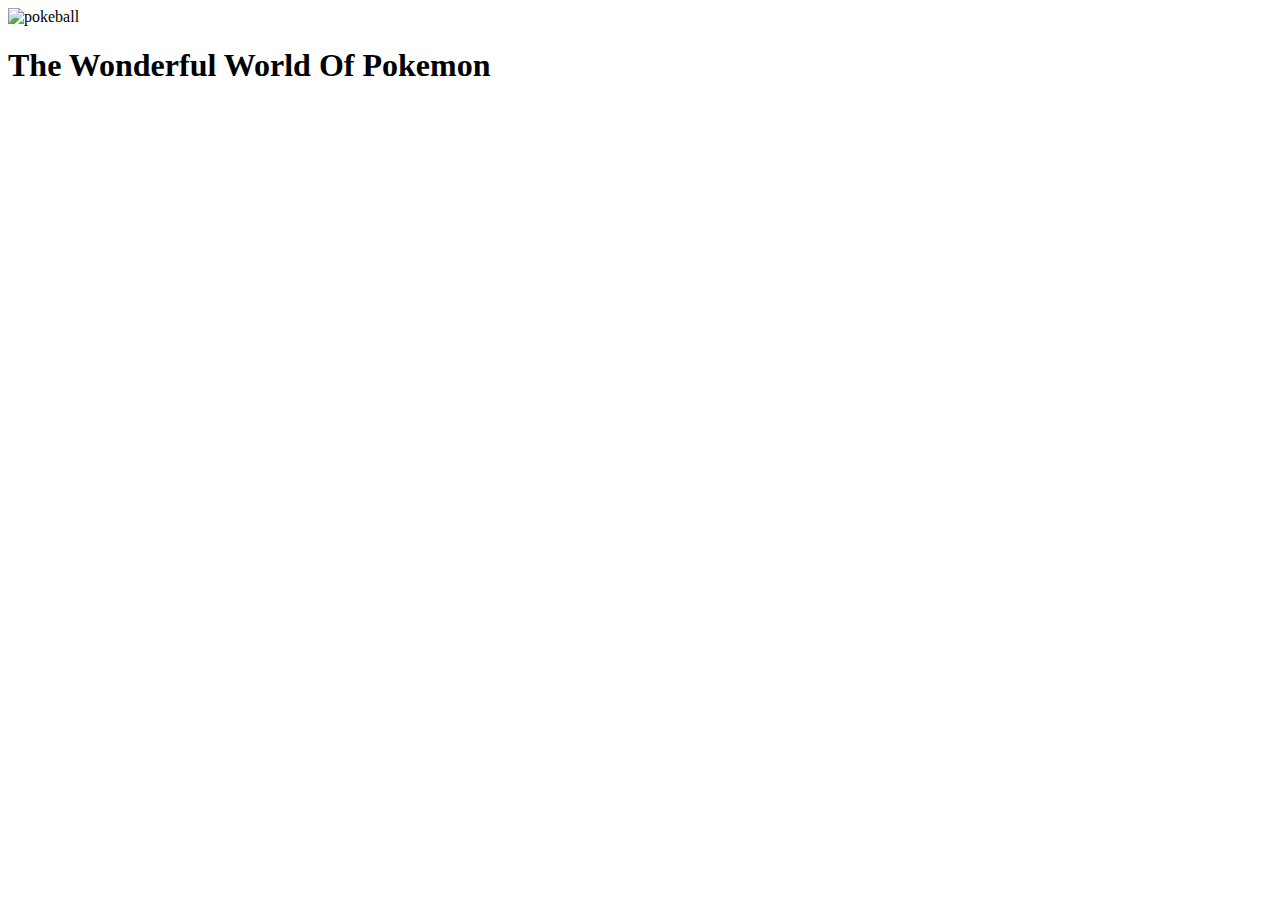
==== index.html @ ad575fcd "name change" ====
<!DOCTYPE html>
<html lang="en" dir="ltr">

<head>
    <title>Pokemon Project</title>
    <link rel="stylesheet" href="style.css">
    <meta charset="utf-8" />
</head>

<Body>
    <div>
        <header>
            <img src="images/pokemonbanner.jpg" alt="pokeball" />
            <h1>The Wonderful World Of Pokemon</h1>
        </header>
    </div>









</Body>

</html>
---- style.css ----
img {
    width: 1200px;
    height: 600px;
}
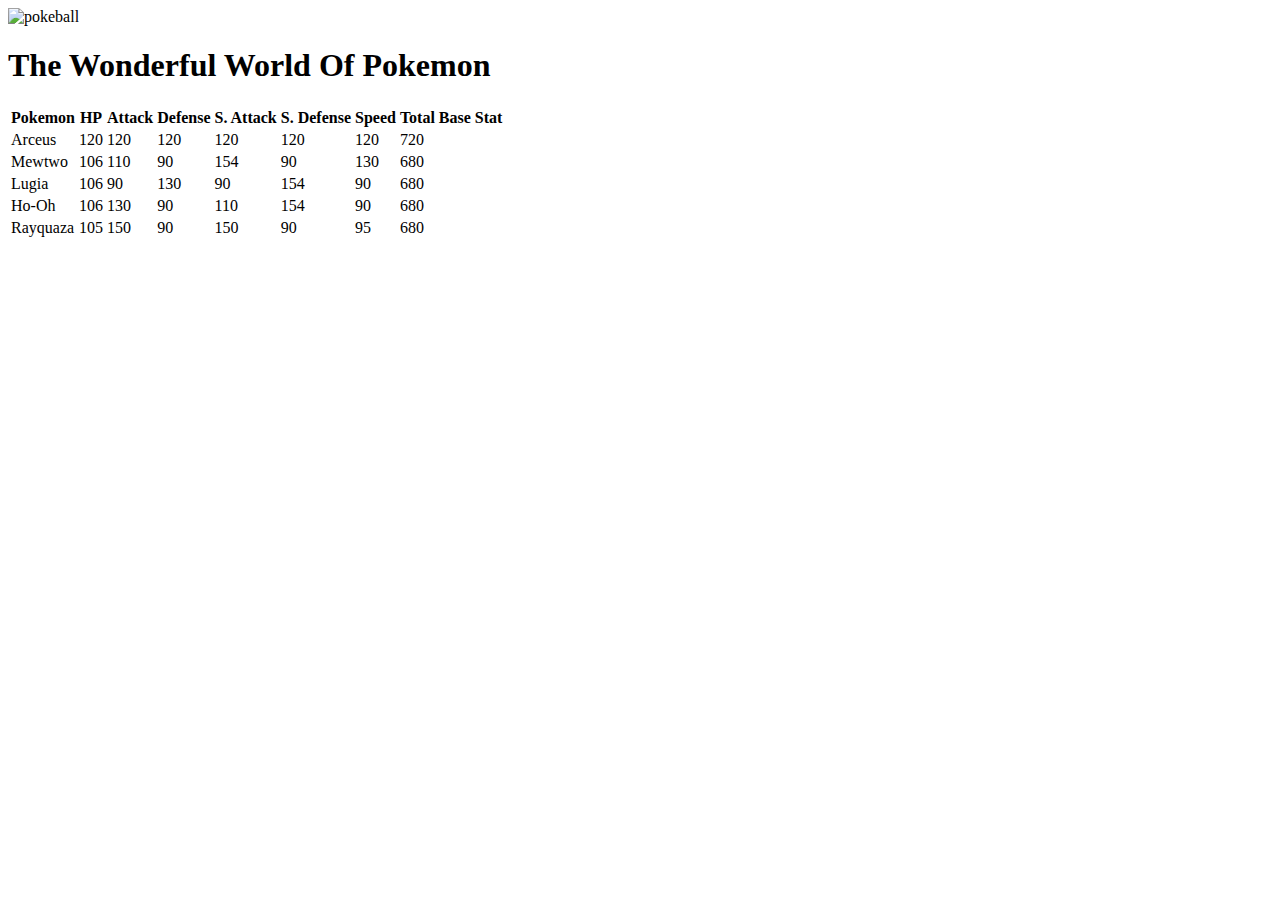
==== commit db448cb3: "table" ====
--- a/index.html
+++ b/index.html
@@ -13,7 +13,77 @@
             <img src="images/pokemonbanner.jpg" alt="pokeball" />
             <h1>The Wonderful World Of Pokemon</h1>
         </header>
-    </div>
+
+        <div id="leftcol">
+            <table>
+                <tr>
+                    <th>Pokemon</th>
+                    <th>HP</th>
+                    <th>Attack</th>
+                    <th>Defense</th>
+                    <th>S. Attack</th>
+                    <th>S. Defense</th>
+                    <th>Speed</th>
+                    <th>Total Base Stat</th>
+                </tr>
+
+                <tr>
+                    <td>Arceus</td>
+                    <td>120</td>
+                    <td>120</td>
+                    <td>120</td>
+                    <td>120</td>
+                    <td>120</td>
+                    <td>120</td>
+                    <td>720</td>
+                </tr>
+
+                <tr>
+                    <td>Mewtwo</td>
+                    <td>106</td>
+                    <td>110</td>
+                    <td>90</td>
+                    <td>154</td>
+                    <td>90</td>
+                    <td>130</td>
+                    <td>680</td>
+                </tr>
+
+                <tr>
+                    <td>Lugia</td>
+                    <td>106</td>
+                    <td>90</td>
+                    <td>130</td>
+                    <td>90</td>
+                    <td>154</td>
+                    <td>90</td>
+                    <td>680</td>
+                </tr>
+
+                <tr>
+                    <td>Ho-Oh</td>
+                    <td>106</td>
+                    <td>130</td>
+                    <td>90</td>
+                    <td>110</td>
+                    <td>154</td>
+                    <td>90</td>
+                    <td>680</td>
+                </tr>
+
+                <tr>
+                    <td>Rayquaza</td>
+                    <td>105</td>
+                    <td>150</td>
+                    <td>90</td>
+                    <td>150</td>
+                    <td>90</td>
+                    <td>95</td>
+                    <td>680</td>
+                </tr>
+
+            </table>
+        </div>
 
 
 
@@ -21,7 +91,7 @@
 
 
 
-
+    </div>
 
 </Body>
 
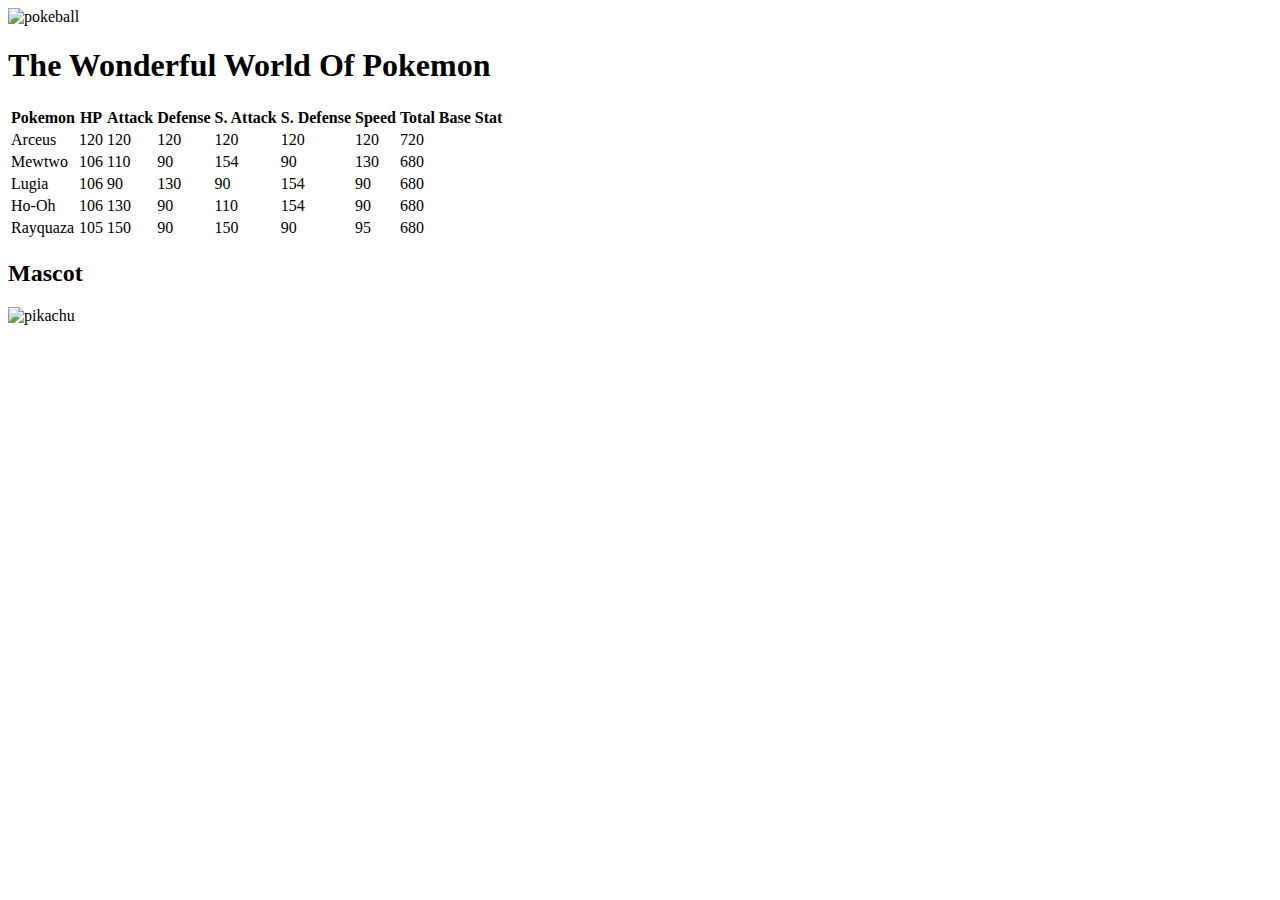
==== commit 65909f49: "mascot image" ====
--- a/index.html
+++ b/index.html
@@ -85,9 +85,11 @@
             </table>
         </div>
 
+        <div id="rightcol">
+            <h2>Mascot</h2>
+            <img src="images/pikachu.jpg" alt="pikachu" />
 
-
-
+        </div>
 
 
 
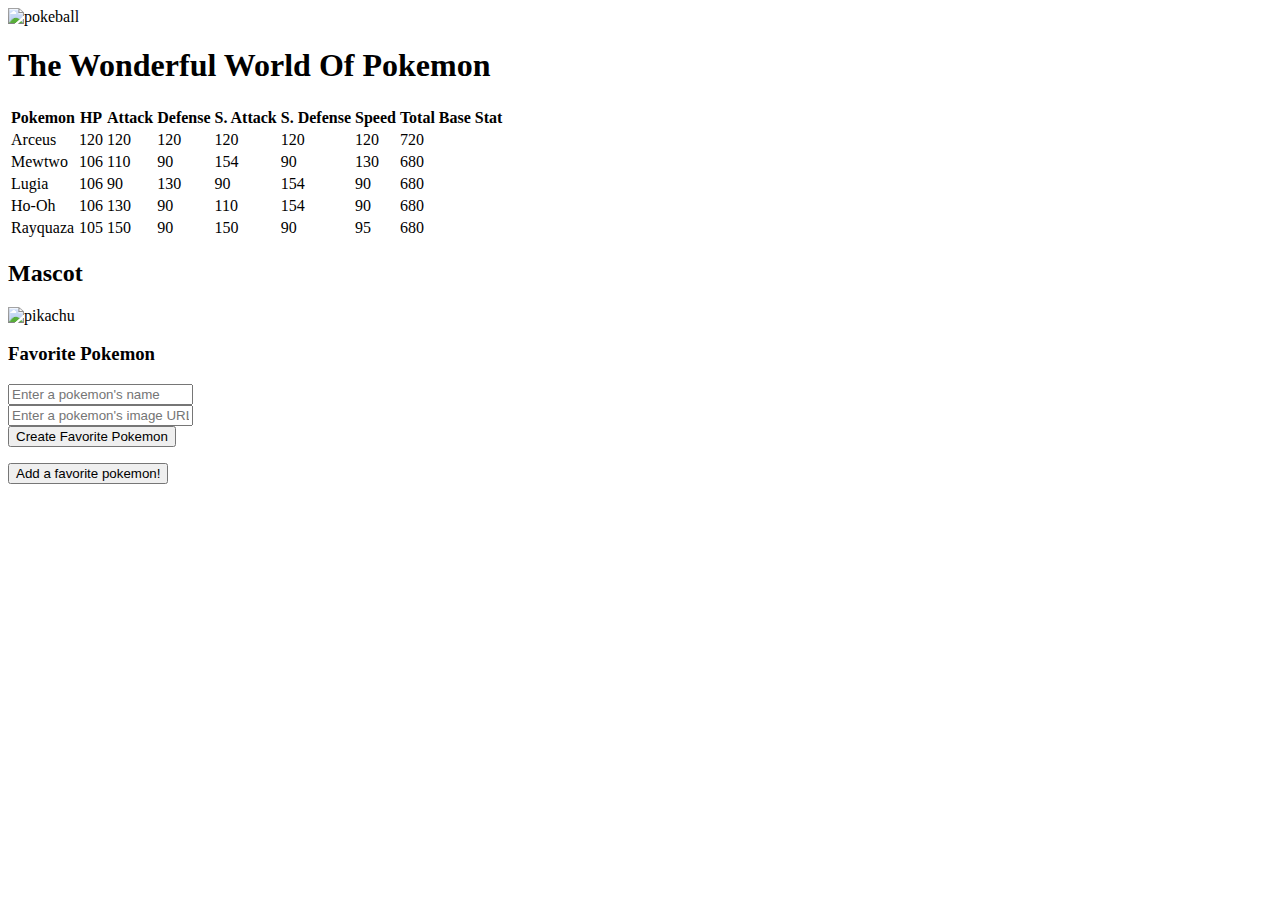
==== commit 5972cd5d: "js file added, form added" ====
--- a/index.html
+++ b/index.html
@@ -91,6 +91,26 @@
 
         </div>
 
+        <div>
+
+            <form class="add-favorite-pokemon">
+                <h3>Favorite Pokemon</h3>
+
+                <input type="text" name="name" value="" placeholder="Enter a pokemon's name" class="input-text" />
+                <br />
+                <input type="text" name="image" value="" placeholder="Enter a pokemon's image URL..."
+                    class="input-text" />
+                <br />
+                <input type="submit" name="submit" value="Create Favorite Pokemon" class="submit" />
+            </form>
+
+        </div>
+        <p>
+            <button id="new-favorite-btn">Add a favorite pokemon!</button>
+        </p>
+
+        <div id="pokemon-collection"></div>
+        <script type="text/javascript" src="script.js"></script>
 
 
     </div>
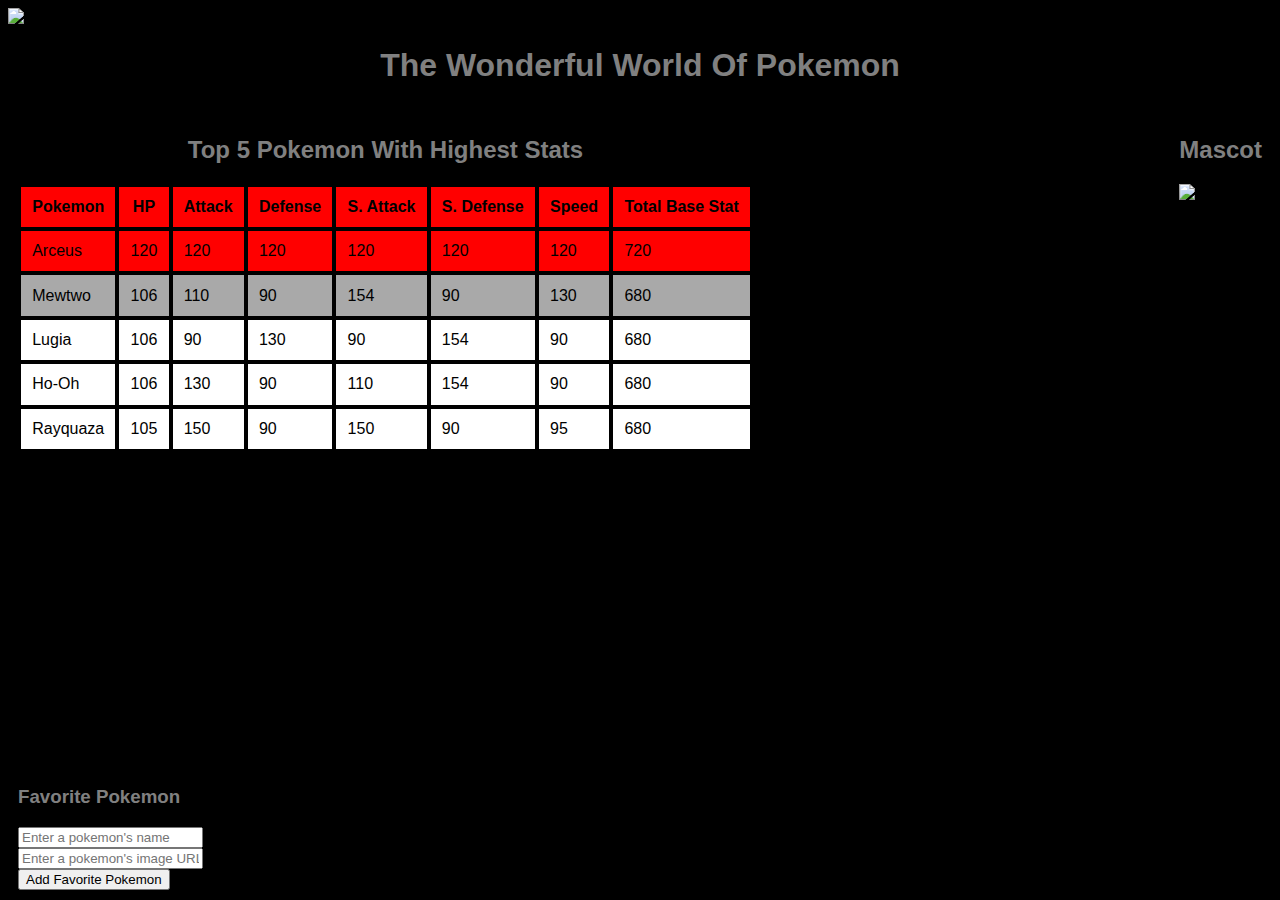
==== commit 2ff1dffc: "h2" ====
--- a/index.html
+++ b/index.html
@@ -15,6 +15,7 @@
         </header>
 
         <div id="leftcol">
+            <h2>Top 5 Pokemon With Highest Stats</h2>
             <table>
                 <tr>
                     <th>Pokemon</th>
@@ -91,7 +92,7 @@
 
         </div>
 
-        <div>
+        <div id="form">
 
             <form class="add-favorite-pokemon">
                 <h3>Favorite Pokemon</h3>
@@ -101,13 +102,11 @@
                 <input type="text" name="image" value="" placeholder="Enter a pokemon's image URL..."
                     class="input-text" />
                 <br />
-                <input type="submit" name="submit" value="Create Favorite Pokemon" class="submit" />
+                <input type="submit" name="submit" value="Add Favorite Pokemon" class="submit" />
             </form>
 
         </div>
-        <p>
-            <button id="new-favorite-btn">Add a favorite pokemon!</button>
-        </p>
+
 
         <div id="pokemon-collection"></div>
         <script type="text/javascript" src="script.js"></script>
--- a/style.css
+++ b/style.css
@@ -1,4 +1,60 @@
+body {
+    background-image: url("images/corrugation.png");
+    background-color: black;
+    font-family: 'Segoe UI', Tahoma, Geneva, Verdana, sans-serif;
+}
+
+h1 {
+    text-align: center;
+    color: gray;
+}
+
 img {
     width: 1200px;
     height: 600px;
+}
+
+#leftcol {
+    float: left;
+    margin: 10px;
+}
+
+td, th { border: 1px solid black;
+    padding: 0.7em;
+    font-family: 'Segoe UI', Tahoma, Geneva, Verdana, sans-serif; }
+
+    tr:nth-of-type(1), tr:nth-of-type(2) {background-color: red;}
+
+tr:nth-of-type(3) {background-color: darkgray;}
+
+tr:nth-of-type(4), tr:nth-of-type(5), tr:nth-of-type(6) {background-color:white;}
+
+
+#rightcol {
+    float: right;
+    margin: 10px;
+}
+
+#leftcol h2 {
+    text-align: center;
+    color: gray;
+}
+#rightcol h2 {
+    text-align: center;
+    color: gray;
+}
+
+h3 {
+    color: gray;
+}
+
+img[src="images/pikachu.jpg"] {
+    width: 400px;
+    height: 400px;
+}
+
+#form {
+    position: absolute;
+    bottom: 0;
+    margin: 10px;
 }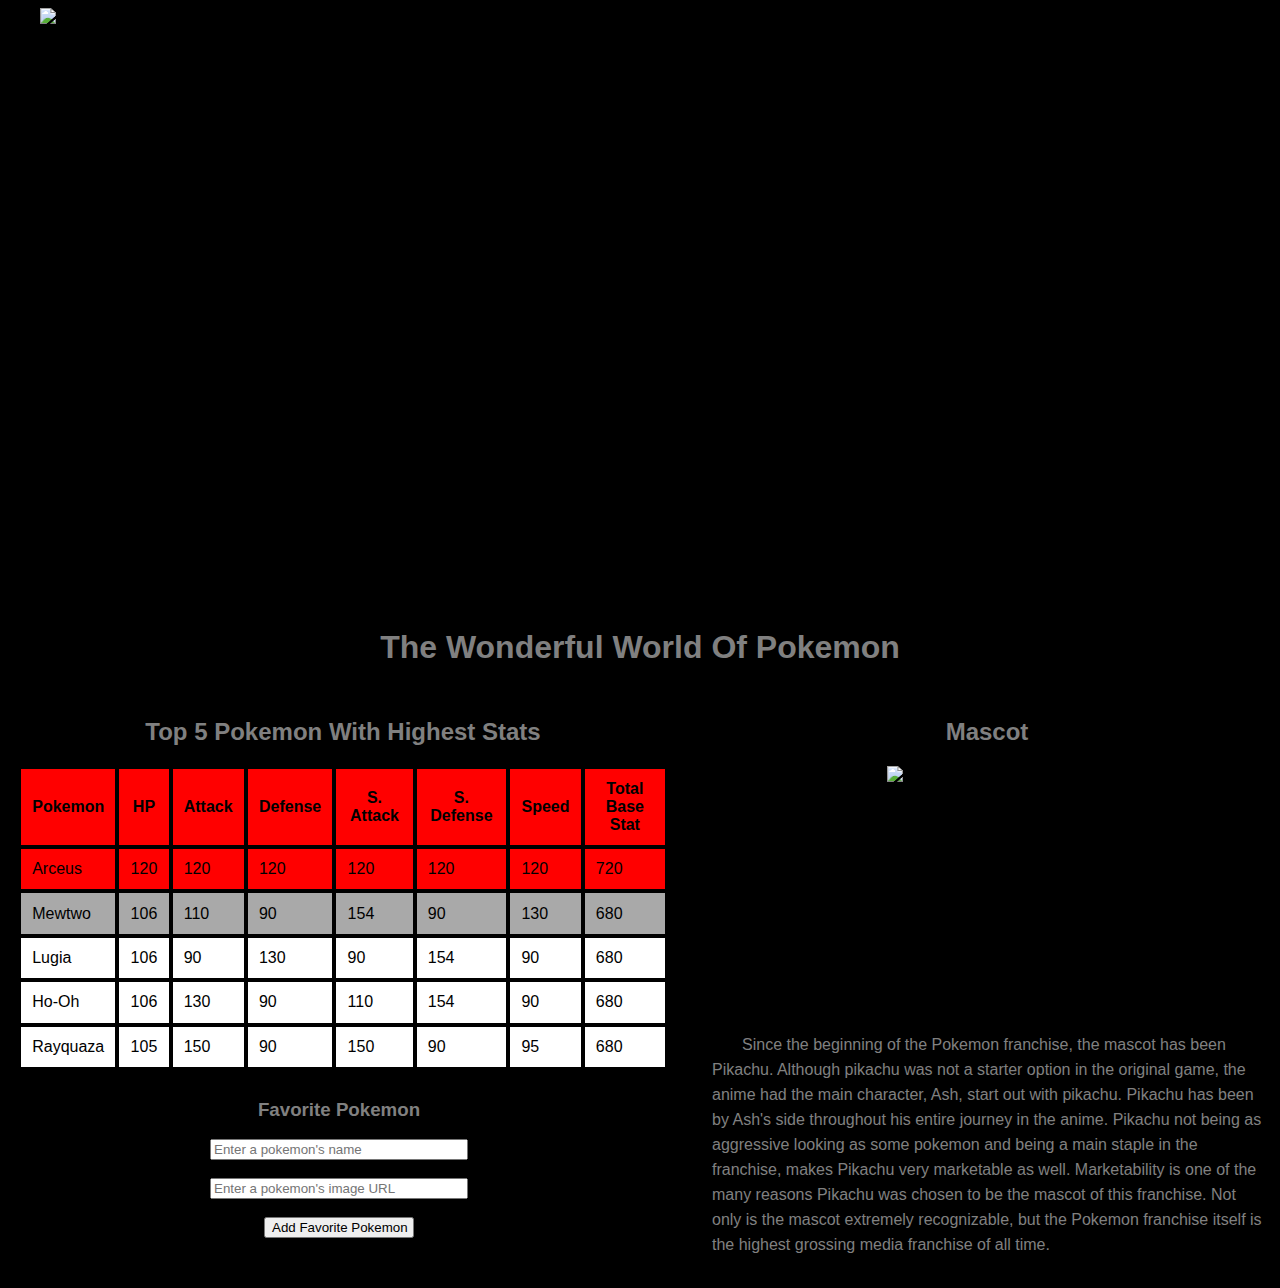
==== commit 9f401937: "update/revise p text" ====
--- a/index.html
+++ b/index.html
@@ -5,10 +5,12 @@
     <title>Pokemon Project</title>
     <link rel="stylesheet" href="style.css">
     <meta charset="utf-8" />
+    <meta http-equiv="X-UA-Compatible" content="IE=edge" />
+    <meta name="viewport" content="width=device-width, initial-scale=1.0" />
 </head>
 
 <Body>
-    <div>
+    <div id="container">
         <header>
             <img src="images/pokemonbanner.jpg" alt="pokeball" />
             <h1>The Wonderful World Of Pokemon</h1>
@@ -89,28 +91,39 @@
         <div id="rightcol">
             <h2>Mascot</h2>
             <img src="images/pikachu.jpg" alt="pikachu" />
+            <p> Since the beginning of the Pokemon franchise, the mascot has been Pikachu. Although pikachu was not a
+                starter
+                option in the original game, the anime had the main character, Ash, start out with pikachu. Pikachu has
+                been by Ash's side throughout his entire journey in the anime. Pikachu not being as aggressive looking
+                as some pokemon and being a main staple in the franchise, makes Pikachu very marketable as well.
+                Marketability is one of the
+                many reasons Pikachu was chosen to be the mascot of this franchise. Not only is the mascot extremely
+                recognizable, but the Pokemon franchise itself is the highest grossing media franchise of all time.
+            </p>
+        </div>
+
+        <div id="form-section">
+
+            <div id="form">
+
+                <form class="add-favorite-pokemon">
+                    <h3>Favorite Pokemon</h3>
+
+                    <input type="text" name="name" value="" placeholder="Enter a pokemon's name" class="input-text" />
+                    <br />
+                    <input type="text" name="image" value="" placeholder="Enter a pokemon's image URL"
+                        class="input-text" />
+                    <br />
+                    <input type="submit" name="submit" value="Add Favorite Pokemon" class="submit" />
+                </form>
+
+            </div>
+
+
+            <div id="pokemon-collection"></div>
+            <script type="text/javascript" src="script.js"></script>
 
         </div>
-
-        <div id="form">
-
-            <form class="add-favorite-pokemon">
-                <h3>Favorite Pokemon</h3>
-
-                <input type="text" name="name" value="" placeholder="Enter a pokemon's name" class="input-text" />
-                <br />
-                <input type="text" name="image" value="" placeholder="Enter a pokemon's image URL..."
-                    class="input-text" />
-                <br />
-                <input type="submit" name="submit" value="Add Favorite Pokemon" class="submit" />
-            </form>
-
-        </div>
-
-
-        <div id="pokemon-collection"></div>
-        <script type="text/javascript" src="script.js"></script>
-
 
     </div>
 
--- a/style.css
+++ b/style.css
@@ -2,6 +2,12 @@
     background-image: url("images/corrugation.png");
     background-color: black;
     font-family: 'Segoe UI', Tahoma, Geneva, Verdana, sans-serif;
+}
+
+img[src="images/pokemonbanner.jpg"] {
+    display: block;
+    margin-left: auto;
+    margin-right: auto;
 }
 
 h1 {
@@ -17,6 +23,7 @@
 #leftcol {
     float: left;
     margin: 10px;
+    width: 650px;
 }
 
 td, th { border: 1px solid black;
@@ -33,6 +40,7 @@
 #rightcol {
     float: right;
     margin: 10px;
+    width: 550px;
 }
 
 #leftcol h2 {
@@ -44,17 +52,60 @@
     color: gray;
 }
 
+p {
+    color: gray;
+    font-family: 'Segoe UI', Tahoma, Geneva, Verdana, sans-serif;
+    text-indent: 30px;
+    line-height: 25px;
+}
+
 h3 {
     color: gray;
+    text-align: center;
 }
 
 img[src="images/pikachu.jpg"] {
-    width: 400px;
-    height: 400px;
+    width: 200px;
+    height: 250px;
+    display: block;
+    margin-left: auto;
+    margin-right: auto;
 }
 
+#form-section {
+   float: left;
+   clear: left;
+   margin-bottom: 20px;
+   margin-left: 10px;
+} 
+
 #form {
-    position: absolute;
-    bottom: 0;
-    margin: 10px;
+    margin-left: 6em;
+    width: 450px;
+}
+
+.input-text {
+    width: 250px;
+    display: block;
+    margin-left: auto;
+    margin-right: auto;
+}
+
+.submit {
+    width: 150px;
+    display: block;
+    margin-left: auto;
+    margin-right: auto;
+}
+
+#pokemon-collection {
+    margin-top: 20px;
+    margin-bottom: 10px;
+    display: flex;
+    flex-wrap: wrap;
+}
+
+#favorite {
+    margin-right: 15px;
+    margin-left: 15px;
 }